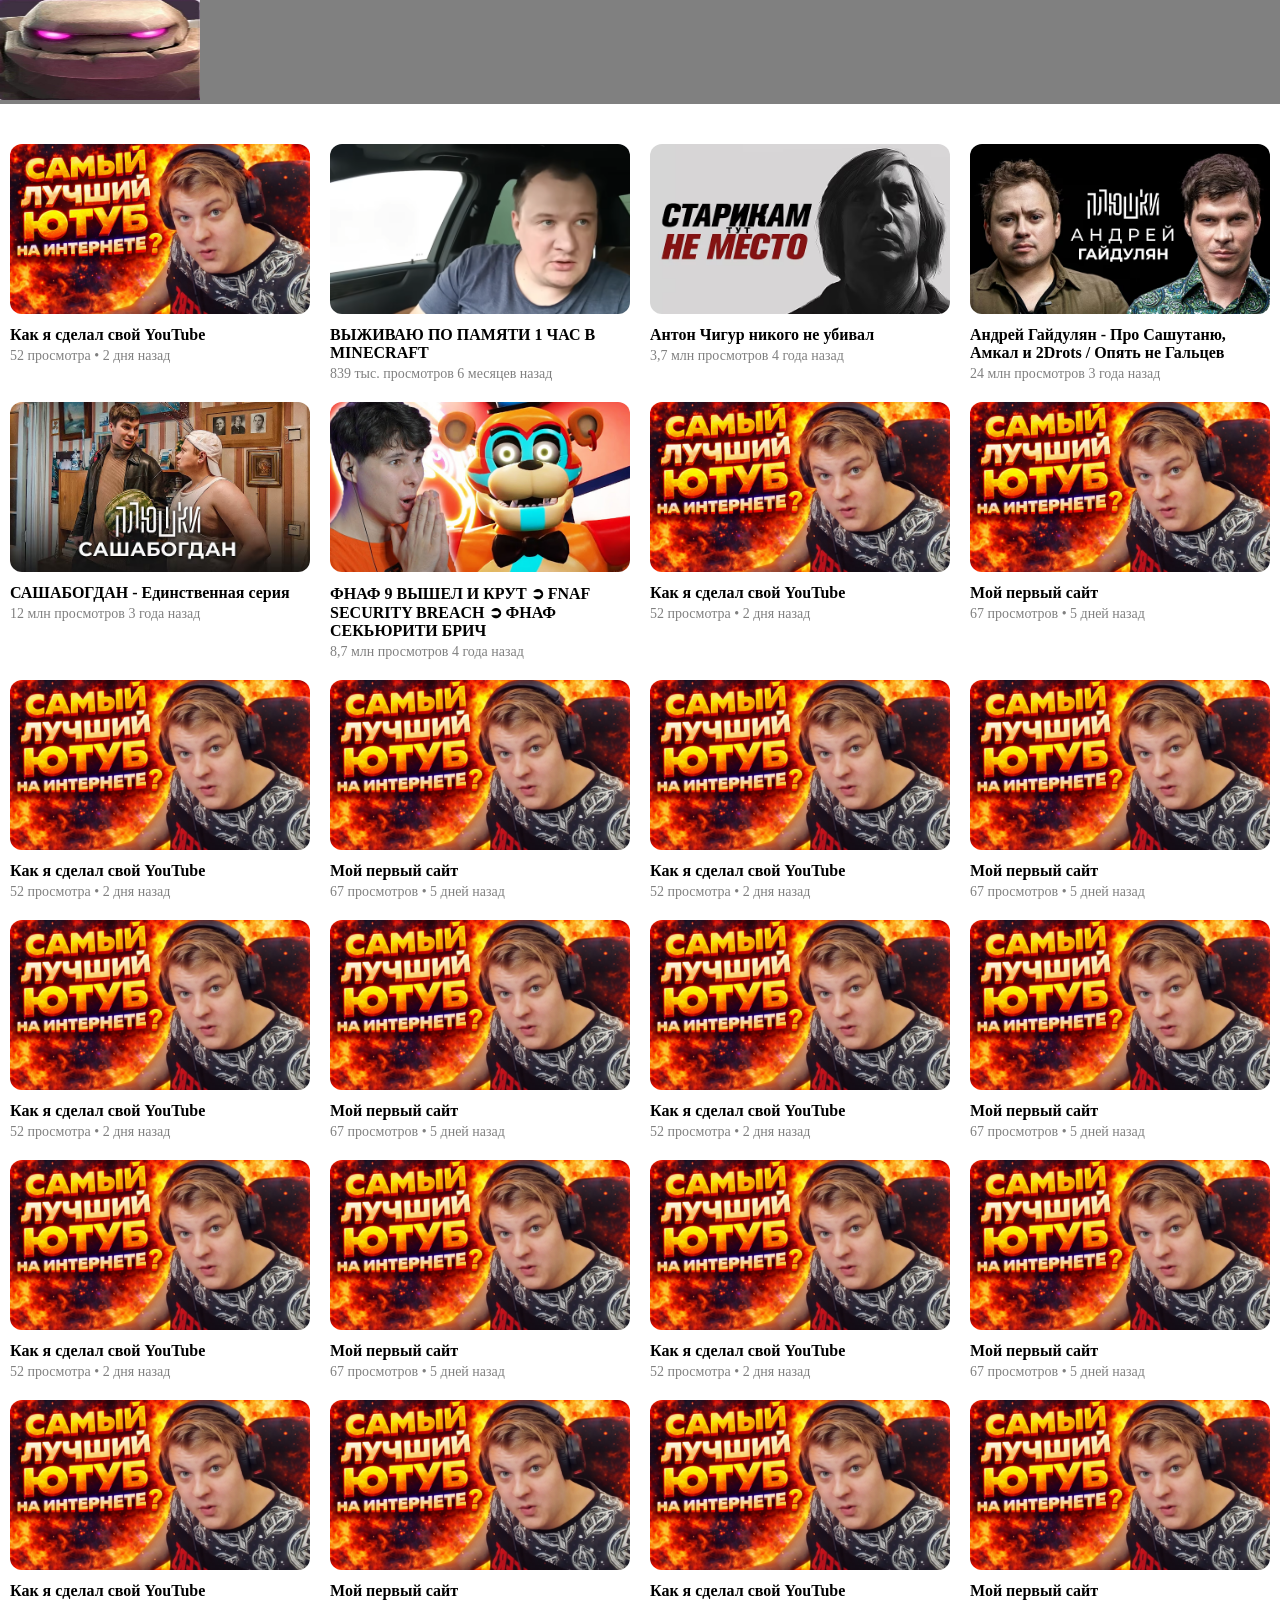
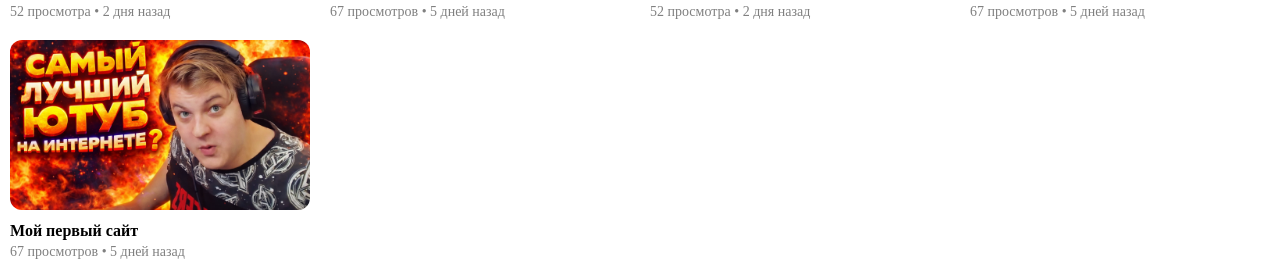
==== index.html @ 46f23c3b "-" ====
<!DOCTYPE html>
<html lang="en">
<head>
    <meta charset="UTF-8">
    <title>Title</title>
    <link rel="stylesheet" href="MarkTube_Frontend.css">
</head>
<body>



<div class="upper-part">

    <img src= '1a363a5366abd4858713a780abc33f64.jpg'>







</div>
<div class="container">

    <a href="" class="card">
        <img src="ChatGPT Image 22 дек. 2025 г., 16_26_03.png">
        <h3>Как я сделал свой YouTube</h3>
        <p>52 просмотра • 2 дня назад</p>
    </a>

    <a href="https://www.youtube.com/watch?v=jRZmrPFhxmI&t=172s" class="card">
        <img src="Screenshot%202026-01-05%20143035.png">
        <h3>ВЫЖИВАЮ ПО ПАМЯТИ 1 ЧАС В MINECRAFT</h3>
        <p>839 тыс. просмотров  6 месяцев назад</p>
    </a>

     <a href="https://www.youtube.com/watch?v=VY--3seIhtA" class="card">
        <img src="hq720.avif">
        <h3>Антон Чигур никого не убивал</h3>
        <p>
3,7 млн просмотров  4 года назад</p>
    </a>

    <a href="https://www.youtube.com/watch?v=9mQN4E6ur-w&t=88s" class="card">
        <img src="hq720%20(1).avif">
        <h3>Андрей Гайдулян - Про Сашутаню, Амкал и 2Drots / Опять не Гальцев</h3>
        <p>24 млн просмотров  3 года назад</p>
    </a>
     <a href="https://www.youtube.com/watch?v=-cctf5hP900" class="card">
        <img src="hq720 (2).avif">
        <h3>САШАБОГДАН - Единственная серия</h3>
        <p>
12 млн просмотров  3 года назад</p>
    </a>

    <a href="https://www.youtube.com/watch?v=z05igU2nxi8&list=PL-vNG6SzpPd25oJAZtF2UyYOLZ50wvQHS" class="card">
        <img src="FNAF.jpg">
        <h3>ФНАФ 9 ВЫШЕЛ И КРУТ ➲ FNAF SECURITY BREACH ➲ ФНАФ СЕКЬЮРИТИ БРИЧ</h3>
        <p>
8,7 млн просмотров  4 года назад</p>
    </a>
     <a href="" class="card">
        <img src="ChatGPT Image 22 дек. 2025 г., 16_26_03.png">
        <h3>Как я сделал свой YouTube</h3>
        <p>52 просмотра • 2 дня назад</p>
    </a>

    <a href="video2.html" class="card">
        <img src="ChatGPT Image 22 дек. 2025 г., 16_26_03.png">
        <h3>Мой первый сайт</h3>
        <p>67 просмотров • 5 дней назад</p>
    </a>
    <a href="" class="card">
        <img src="ChatGPT Image 22 дек. 2025 г., 16_26_03.png">
        <h3>Как я сделал свой YouTube</h3>
        <p>52 просмотра • 2 дня назад</p>
    </a>

    <a href="video2.html" class="card">
        <img src="ChatGPT Image 22 дек. 2025 г., 16_26_03.png">
        <h3>Мой первый сайт</h3>
        <p>67 просмотров • 5 дней назад</p>
    </a>
     <a href="" class="card">
        <img src="ChatGPT Image 22 дек. 2025 г., 16_26_03.png">
        <h3>Как я сделал свой YouTube</h3>
        <p>52 просмотра • 2 дня назад</p>
    </a>

    <a href="video2.html" class="card">
        <img src="ChatGPT Image 22 дек. 2025 г., 16_26_03.png">
        <h3>Мой первый сайт</h3>
        <p>67 просмотров • 5 дней назад</p>
    </a> <a href="" class="card">
        <img src="ChatGPT Image 22 дек. 2025 г., 16_26_03.png">
        <h3>Как я сделал свой YouTube</h3>
        <p>52 просмотра • 2 дня назад</p>
    </a>

    <a href="video2.html" class="card">
        <img src="ChatGPT Image 22 дек. 2025 г., 16_26_03.png">
        <h3>Мой первый сайт</h3>
        <p>67 просмотров • 5 дней назад</p>
    </a>

     <a href="" class="card">
        <img src="ChatGPT Image 22 дек. 2025 г., 16_26_03.png">
        <h3>Как я сделал свой YouTube</h3>
        <p>52 просмотра • 2 дня назад</p>
    </a>

    <a href="video2.html" class="card">
        <img src="ChatGPT Image 22 дек. 2025 г., 16_26_03.png">
        <h3>Мой первый сайт</h3>
        <p>67 просмотров • 5 дней назад</p>
    </a>
     <a href="" class="card">
        <img src="ChatGPT Image 22 дек. 2025 г., 16_26_03.png">
        <h3>Как я сделал свой YouTube</h3>
        <p>52 просмотра • 2 дня назад</p>
    </a>

    <a href="video2.html" class="card">
        <img src="ChatGPT Image 22 дек. 2025 г., 16_26_03.png">
        <h3>Мой первый сайт</h3>
        <p>67 просмотров • 5 дней назад</p>
    </a>
     <a href="" class="card">
        <img src="ChatGPT Image 22 дек. 2025 г., 16_26_03.png">
        <h3>Как я сделал свой YouTube</h3>
        <p>52 просмотра • 2 дня назад</p>
    </a>

    <a href="video2.html" class="card">
        <img src="ChatGPT Image 22 дек. 2025 г., 16_26_03.png">
        <h3>Мой первый сайт</h3>
        <p>67 просмотров • 5 дней назад</p>
    </a>
    <a href="" class="card">
        <img src="ChatGPT Image 22 дек. 2025 г., 16_26_03.png">
        <h3>Как я сделал свой YouTube</h3>
        <p>52 просмотра • 2 дня назад</p>
    </a>

    <a href="video2.html" class="card">
        <img src="ChatGPT Image 22 дек. 2025 г., 16_26_03.png">
        <h3>Мой первый сайт</h3>
        <p>67 просмотров • 5 дней назад</p>
    </a>
     <a href="" class="card">
        <img src="ChatGPT Image 22 дек. 2025 г., 16_26_03.png">
        <h3>Как я сделал свой YouTube</h3>
        <p>52 просмотра • 2 дня назад</p>
    </a>

    <a href="video2.html" class="card">
        <img src="ChatGPT Image 22 дек. 2025 г., 16_26_03.png">
        <h3>Мой первый сайт</h3>
        <p>67 просмотров • 5 дней назад</p>
    </a>
    <a href="video2.html" class="card">
        <img src="ChatGPT Image 22 дек. 2025 г., 16_26_03.png">
        <h3>Мой первый сайт</h3>
        <p>67 просмотров • 5 дней назад</p>
    </a>

</div>
</body>
</html>
<!--https://www.youtube.com/watch?v=_R5a-Kc0pRc&list=PLDyJYA6aTY1nlkG0gBj96XDmDSC4Fy1TO&index=1-->
<!--https://www.youtube.com/watch?v=wRNinF7YQqQ-->
<!-- посмотреть видосы в процессе (лучше всего - сразу проверять, если узнал что-то новое и прикольное, просто затести пример кода у себя в коде -->

<!--доделать карточку, а именно:-->
<!--добавить тени при наведении на карточку-->
<!--добавить иконку канала (по желанию)-->
<!--разобраться (с гпт) с картинкой, что именно её урезает?-->
<!--узнать что такое: transform & transition, попробовать сделать так: если мы навели на карточку - её нужно медленно увеличить (за 2 секунды, например), а если ответил - она умеьшается-->
<!--таким образом, карточка будет более "живая"-->

<!--найти супер крутой бэкграунд для сайта и узнать у гпт: как поставить картинку на задний фон-->
---- MarkTube_Frontend.css ----
.container {
    display: flex;
    gap: 20px;
    flex-wrap: wrap;
    padding-top: 40px;
    padding-left: 10px;
}

.card {
    width: 300px;
    text-decoration: none;
    color: black;

}

.card img {
    width: 100%;
    height: 170px;
    object-fit: cover;
    border-radius: 12px;
    transition: transform 2s, box-shadow 1s;
}

.card h3 {
    margin: 8px 0 4px;
    font-size: 16px;
}

.card p {
    margin: 0;
    color: gray;
    font-size: 14px;
}

.card:hover img {
    box-shadow: rgb(38, 57, 77) 0px 20px 30px -10px;
    transform: scale(1.1);
}
.upper-part img{
width: 200px;
height:100px;


}
.upper-part{
background-color:gray






}
body{
margin: 0px;

}
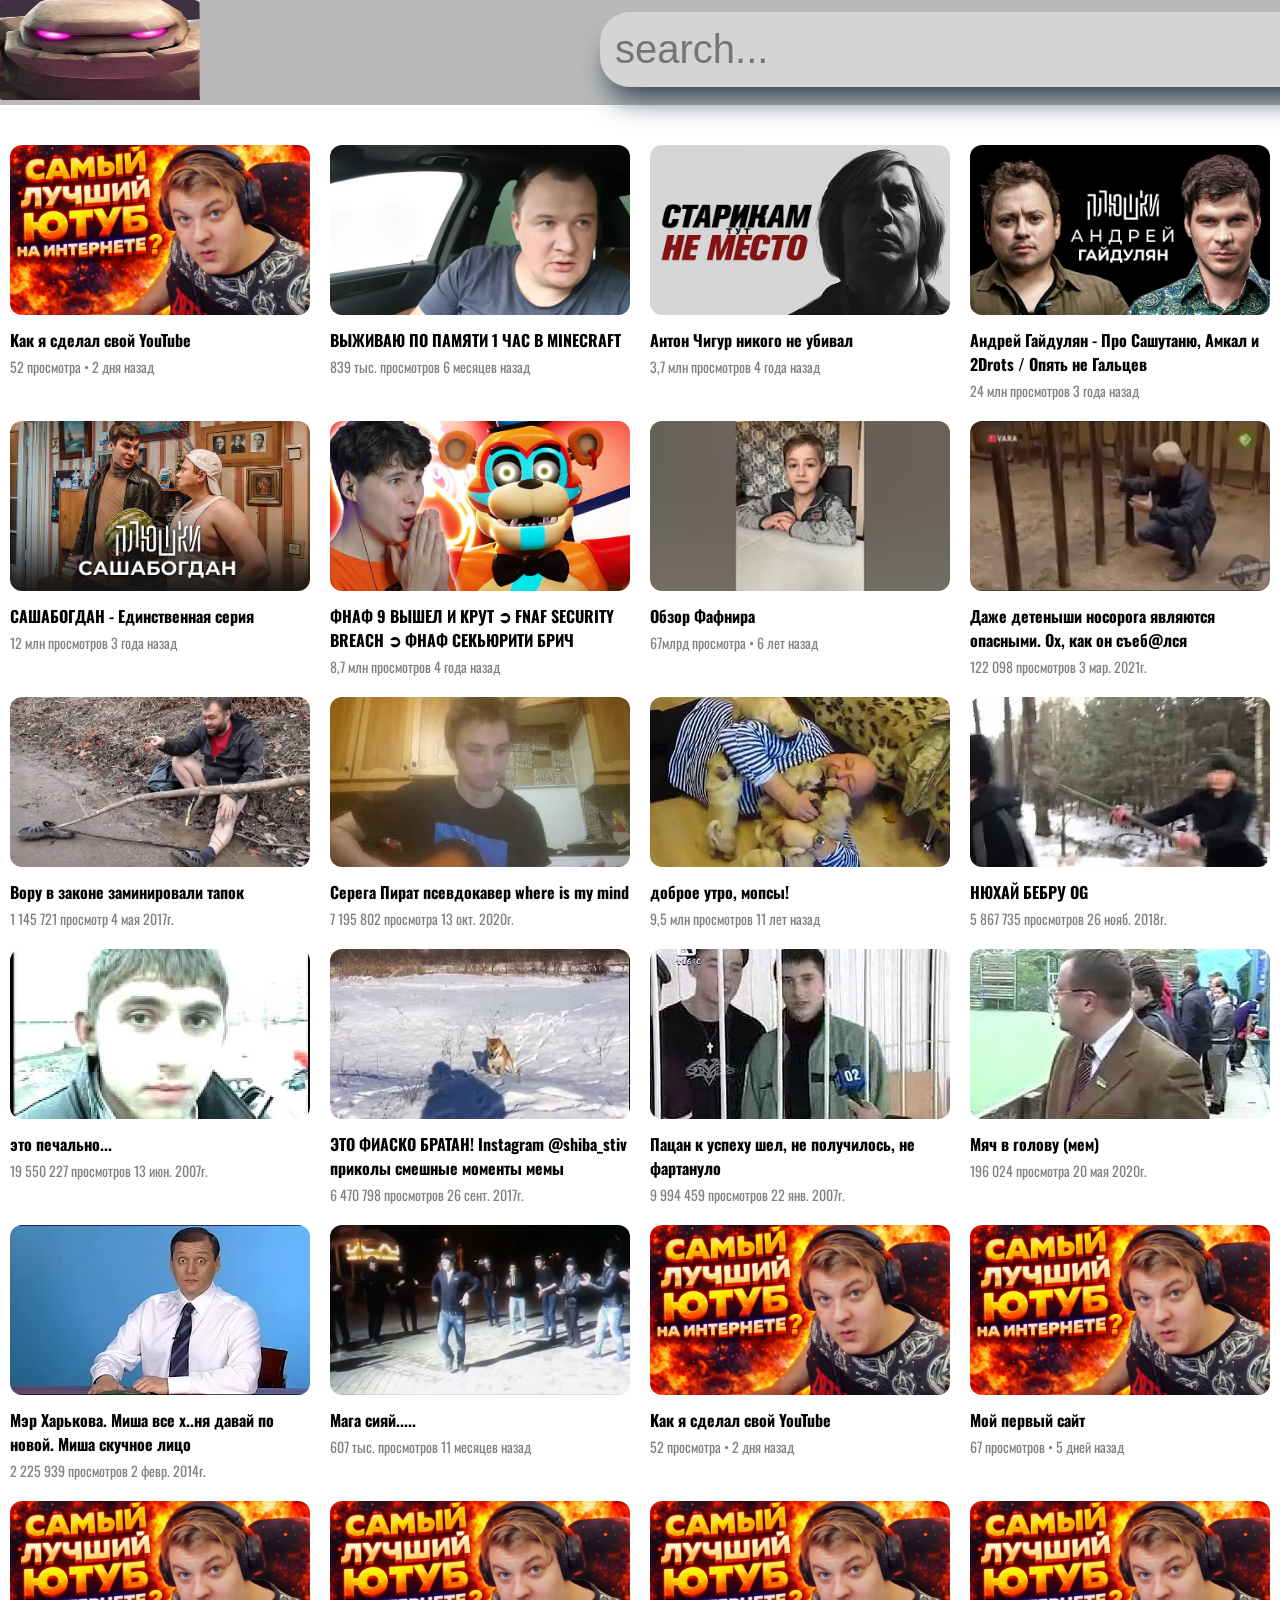
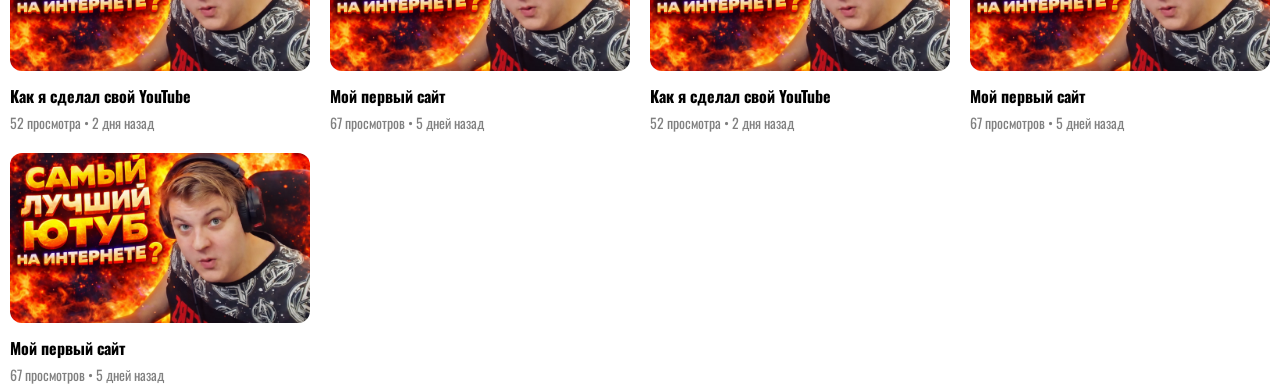
==== commit ecaa7c93: "-" ====
--- a/index.html
+++ b/index.html
@@ -10,8 +10,16 @@
 
 
 <div class="upper-part">
+<div class ="img-logo">
+    <img src= '1a363a5366abd4858713a780abc33f64.jpg'>
+</div>
+<div>
 
-    <img src= '1a363a5366abd4858713a780abc33f64.jpg'>
+    <input type="search" class="search-bar"placeholder="search...">
+
+
+</div>
+
 
 
 
@@ -21,6 +29,7 @@
 
 </div>
 <div class="container">
+
 
     <a href="" class="card">
         <img src="ChatGPT Image 22 дек. 2025 г., 16_26_03.png">
@@ -59,71 +68,80 @@
         <p>
 8,7 млн просмотров  4 года назад</p>
     </a>
-     <a href="" class="card">
-        <img src="ChatGPT Image 22 дек. 2025 г., 16_26_03.png">
-        <h3>Как я сделал свой YouTube</h3>
-        <p>52 просмотра • 2 дня назад</p>
+     <a href="https://www.youtube.com/watch?v=I_oT9JC3hkk" class="card">
+        <img src="hqdefault.avif">
+        <h3>Обзор Фафнира</h3>
+        <p>67млрд просмотра • 6 лет назад</p>
+    </a>
+
+    <a href="https://www.youtube.com/watch?v=9qHphIH6d_A" class="card">
+        <img src="hqdefault (1).avif">
+        <h3>Даже детеныши носорога являются опасными. Ох, как он съеб@лся</h3>
+        <p>
+122 098 просмотров  3 мар. 2021г.</p>
+    </a>
+    <a href="https://www.youtube.com/watch?v=IpU57XMtmug" class="card">
+        <img src="hq720 (3).avif">
+        <h3>Вору в законе заминировали тапок</h3>
+        <p>
+1 145 721 просмотр  4 мая 2017г.</p>
+    </a>
+
+    <a href="https://www.youtube.com/watch?v=aZWWlqDy8nE" class="card">
+        <img src="hqdefault%20(2).avif">
+        <h3>Cерега Пират псевдокавер where is my mind</h3>
+        <p>
+7 195 802 просмотра  13 окт. 2020г.</p>
+    </a>
+     <a href="https://www.youtube.com/watch?v=OmX1V6_gukY" class="card">
+        <img src="мопсы.avif">
+        <h3>доброе утро, мопсы!</h3>
+        <p>
+9,5 млн просмотров  11 лет назад</p>
     </a>
 
     <a href="video2.html" class="card">
-        <img src="ChatGPT Image 22 дек. 2025 г., 16_26_03.png">
-        <h3>Мой первый сайт</h3>
-        <p>67 просмотров • 5 дней назад</p>
-    </a>
-    <a href="" class="card">
-        <img src="ChatGPT Image 22 дек. 2025 г., 16_26_03.png">
-        <h3>Как я сделал свой YouTube</h3>
-        <p>52 просмотра • 2 дня назад</p>
+        <img src="бебру.avif">
+        <h3>НЮХАЙ БЕБРУ OG</h3>
+        <p>
+5 867 735 просмотров  26 нояб. 2018г.</p>
+    </a> <a href="https://www.youtube.com/watch?v=1u-jamdlQfY" class="card">
+        <img src="печвльно.avif">
+        <h3>это печально...</h3>
+        <p>19 550 227 просмотров  13 июн. 2007г.</p>
     </a>
 
-    <a href="video2.html" class="card">
-        <img src="ChatGPT Image 22 дек. 2025 г., 16_26_03.png">
-        <h3>Мой первый сайт</h3>
-        <p>67 просмотров • 5 дней назад</p>
-    </a>
-     <a href="" class="card">
-        <img src="ChatGPT Image 22 дек. 2025 г., 16_26_03.png">
-        <h3>Как я сделал свой YouTube</h3>
-        <p>52 просмотра • 2 дня назад</p>
+    <a href="https://www.youtube.com/watch?v=8-daMyeA8RE" class="card">
+        <img src="это%20фиаско.avif">
+        <h3>ЭТО ФИАСКО БРАТАН! Instagram @shiba_stiv приколы смешные моменты мемы</h3>
+        <p>
+6 470 798 просмотров  26 сент. 2017г.</p>
     </a>
 
-    <a href="video2.html" class="card">
-        <img src="ChatGPT Image 22 дек. 2025 г., 16_26_03.png">
-        <h3>Мой первый сайт</h3>
-        <p>67 просмотров • 5 дней назад</p>
-    </a> <a href="" class="card">
-        <img src="ChatGPT Image 22 дек. 2025 г., 16_26_03.png">
-        <h3>Как я сделал свой YouTube</h3>
-        <p>52 просмотра • 2 дня назад</p>
+     <a href="https://www.youtube.com/watch?v=3YUNQoPrJGk" class="card">
+        <img src="пацана.avif">
+        <h3>Пацан к успеху шел, не получилось, не фартануло</h3>
+        <p>
+9 994 459 просмотров  22 янв. 2007г.</p>
     </a>
 
-    <a href="video2.html" class="card">
-        <img src="ChatGPT Image 22 дек. 2025 г., 16_26_03.png">
-        <h3>Мой первый сайт</h3>
-        <p>67 просмотров • 5 дней назад</p>
+    <a href="https://www.youtube.com/watch?v=UP0hb2gfOwg" class="card">
+        <img src="мяч%20в%20голово.avif">
+        <h3>Мяч в голову (мем)</h3>
+        <p>
+196 024 просмотра  20 мая 2020г.</p>
+    </a>
+     <a href="https://www.youtube.com/watch?v=IkCh8VfN2d4" class="card">
+        <img src="харьковь.avif">
+        <h3>Мэр Харькова. Миша все х..ня давай по новой. Миша скучное лицо</h3>
+        <p>
+2 225 939 просмотров  2 февр. 2014г.</p>
     </a>
 
-     <a href="" class="card">
-        <img src="ChatGPT Image 22 дек. 2025 г., 16_26_03.png">
-        <h3>Как я сделал свой YouTube</h3>
-        <p>52 просмотра • 2 дня назад</p>
-    </a>
-
-    <a href="video2.html" class="card">
-        <img src="ChatGPT Image 22 дек. 2025 г., 16_26_03.png">
-        <h3>Мой первый сайт</h3>
-        <p>67 просмотров • 5 дней назад</p>
-    </a>
-     <a href="" class="card">
-        <img src="ChatGPT Image 22 дек. 2025 г., 16_26_03.png">
-        <h3>Как я сделал свой YouTube</h3>
-        <p>52 просмотра • 2 дня назад</p>
-    </a>
-
-    <a href="video2.html" class="card">
-        <img src="ChatGPT Image 22 дек. 2025 г., 16_26_03.png">
-        <h3>Мой первый сайт</h3>
-        <p>67 просмотров • 5 дней назад</p>
+    <a href="https://www.youtube.com/watch?v=X1oxb8GiFdI" class="card">
+        <img src="мага.avif">
+        <h3>Мага сияй.....</h3>
+        <p>607 тыс. просмотров  11 месяцев назад</p>
     </a>
      <a href="" class="card">
         <img src="ChatGPT Image 22 дек. 2025 г., 16_26_03.png">
--- a/MarkTube_Frontend.css
+++ b/MarkTube_Frontend.css
@@ -1,3 +1,9 @@
+@import url('https://fonts.googleapis.com/css2?family=Oswald:wght@200..700&display=swap');
+body{
+    margin: 0px;
+    font-family: "Oswald", sans-serif;
+}
+
 .container {
     display: flex;
     gap: 20px;
@@ -43,7 +49,9 @@
 
 }
 .upper-part{
-background-color:gray
+background-color:rgb(186, 186, 186);
+align-items:center;
+display:flex ;
 
 
 
@@ -51,7 +59,48 @@
 
 
 }
-body{
-margin: 0px;
+
+.search-bar{
+
+box-shadow: rgb(38, 57, 77) 0px 20px 30px -10px;
+border-radius:30px;
+font-size:40px;
+width:850px;
+position: absolute;
+inset-inline-start: 600px;
+inset-block-start: 12px;
+padding:15px;
+border:none;
+outline:none;
+background-color:rgb(212, 212, 212);
+transition:background-color 1.0s;
+
+
+
+
 
 }
+
+
+
+
+.search-bar:focus{
+
+background-color:rgb(255, 255, 255);
+
+
+
+
+
+}
+.img-logo{
+
+
+
+
+
+
+}
+
+
+
